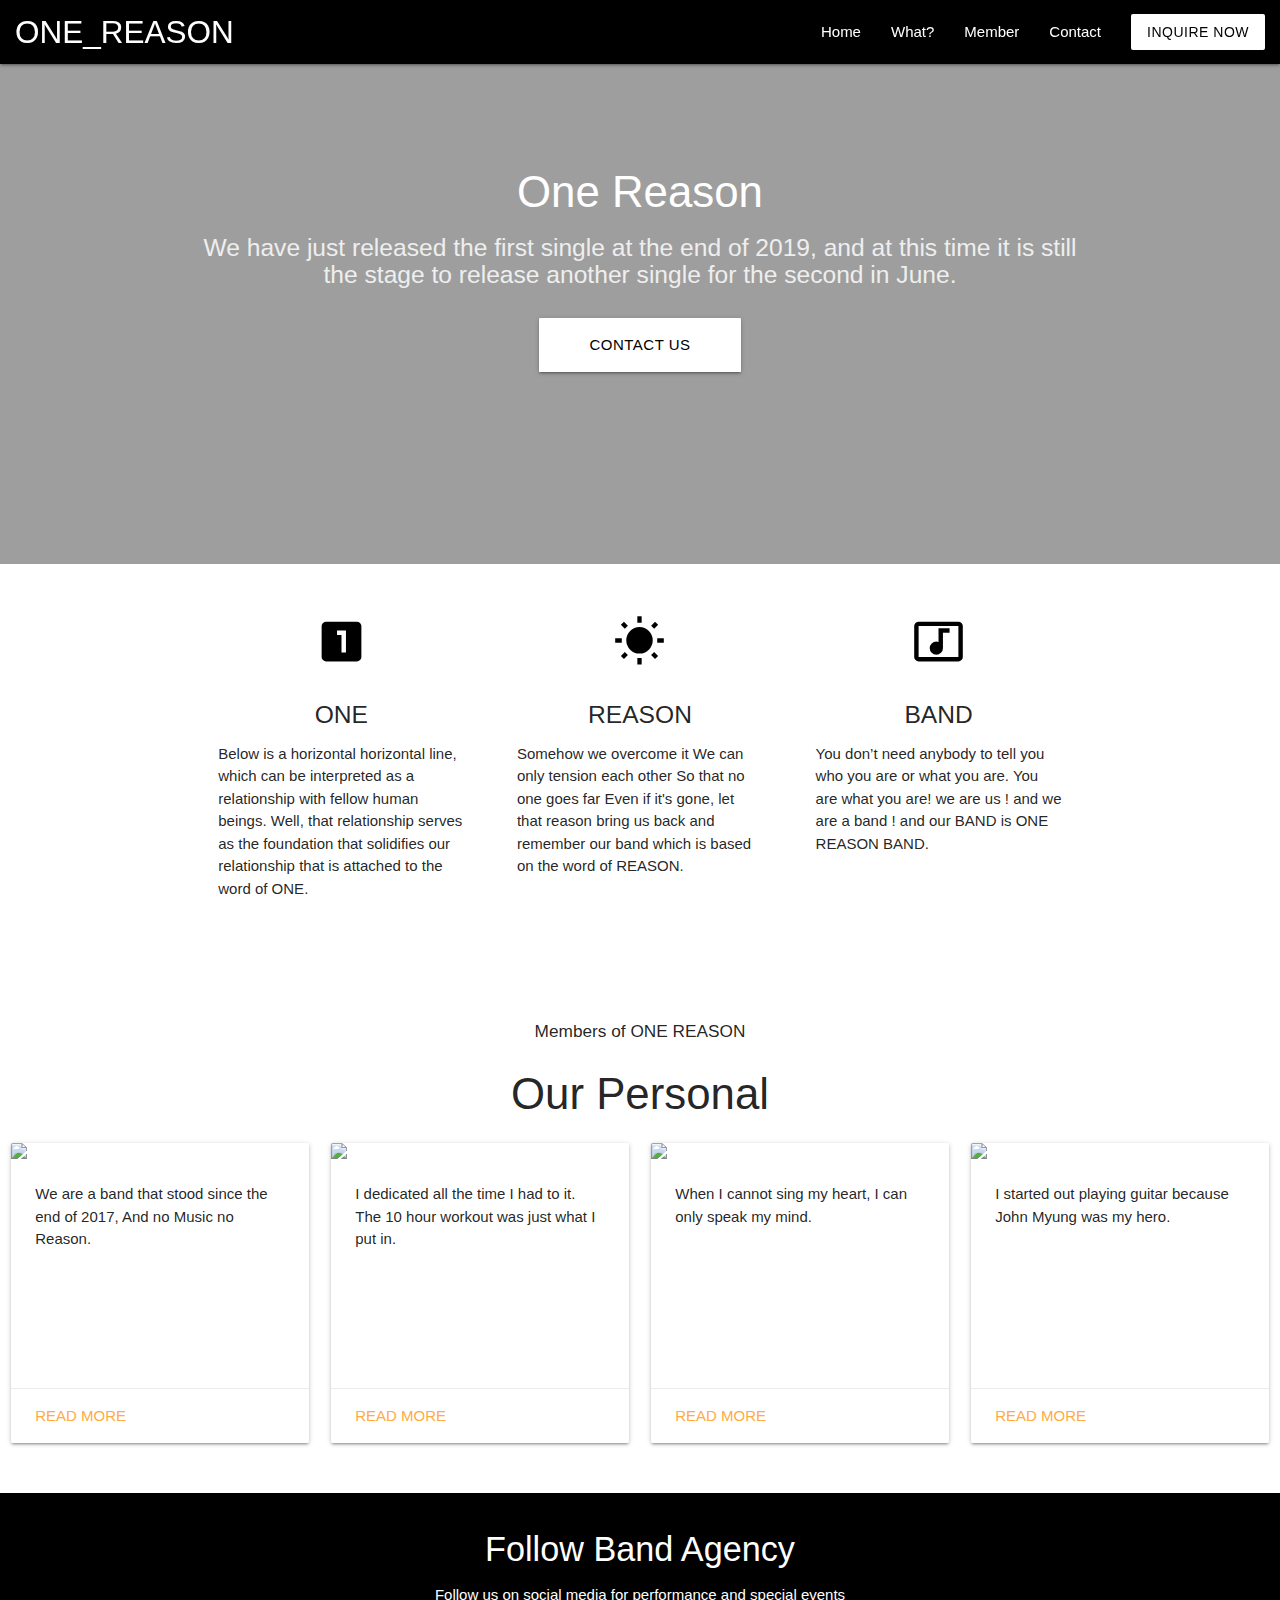
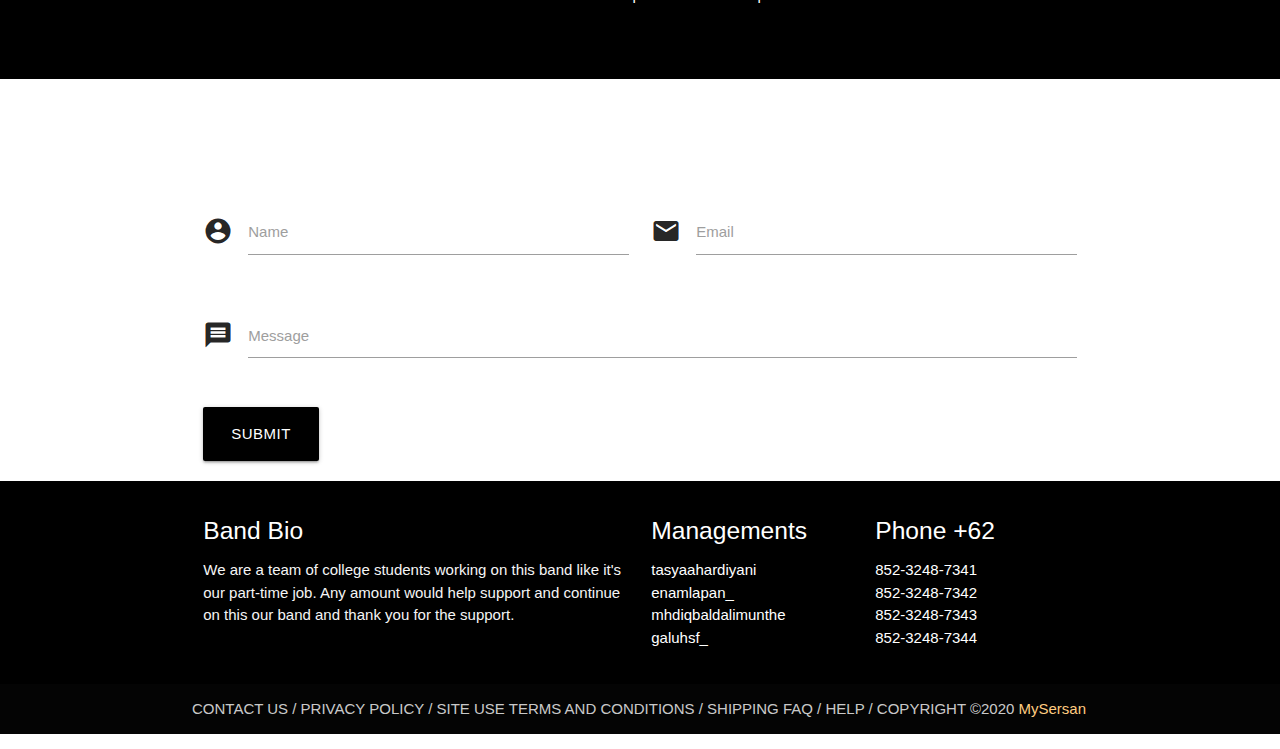
==== index.html @ 2b2da50b "rev" ====
<!DOCTYPE html>
<html lang="en">
  <head>
    <meta http-equiv="Content-Type" content="text/html; charset=UTF-8" />
    <meta
      name="viewport"
      content="width=device-width, initial-scale=1, maximum-scale=1.0"
    />
    <title>ONE REASON</title>
	<link rel="shortcut icon" href="icon.png">

    <!-- CSS -->
    <link
      href="https://fonts.googleapis.com/icon?family=Material+Icons"
      rel="stylesheet"
    />
    <link
      href="css/materialize.css"
      type="text/css"
      rel="stylesheet"
      media="screen,projection"
    />
    <link
      href="css/style.css"
      type="text/css"
      rel="stylesheet"
      media="screen,projection"
    />

    <link
      rel="stylesheet"
      href="https://use.fontawesome.com/releases/v5.5.0/css/all.css"
      integrity="sha384-B4dIYHKNBt8Bc12p+WXckhzcICo0wtJAoU8YZTY5qE0Id1GSseTk6S+L3BlXeVIU"
      crossorigin="anonymous"
    />
	
	<link rel="manifest" href="/manifest.json">
	
  </head>
  <body id="home">
    <!-- Nav Bar -->
    <div class="navbar-fixed">
    <nav class="black lighten-1" role="navigation">
      <div class="nav-wrapper">
        <a id="logo-container" href="#" class="brand-logo logo">
          <i class="material-icons"></i> ONE_REASON</a>
        <ul class="right hide-on-med-and-down">
          <li><a href="#home">Home</a></li>
          <li><a href="#what">What? </a></li>
          <li><a href="#member">Member</a></li>
          <li><a href="#contact">Contact</a></li>
          <li>
            <a href="#contact" class="white black-text waves-effect waves-light btn"
              >Inquire Now</a
            >
          </li>
        </ul>

        <ul id="nav-mobile" class="sidenav">
          <li><a href="#home">Home</a></li>
          <li><a href="#what">What? </a></li>
          <li><a href="#member">Member</a></li>
          <li><a href="#contact">Contact</a></li>
        </ul>
        <a href="#" data-target="nav-mobile" class="sidenav-trigger"
          ><i class="material-icons">menu</i></a>
      </div>
    </nav>
  </div>

    <!-- Section: Slider -->

    <section class="slider">
      <ul class="slides">
	    <li>
          <img src="img/hg.jpg" />
          <!-- random image -->
          <div class="caption center-align">
            <h3>One Reason</h3>
            <h5 class="light grey-text text-lighten-3">
              We have just released the first single at the end of 2019, and at this time it is still the stage to release another single for the second in June.
            </h5>
            <a class="white black-text waves-effect waves-light btn btn-large" href="#contact"
              >contact us</a
            >
          </div>
        </li>
        <li>
          <img src="img/sld1.jpeg" />
          <!-- random image -->
          <div class="caption right-align">
            <h1>One Reason</h1>
            <h5 class="light grey-text text-lighten-3">
              "Kami menganut aliran pop punk, yang berkiblat pada blink 182"
            </h5>
            <a class="white black-text waves-effect waves-light btn btn-large" href="#contact"
              >contact us</a
            >
          </div>
        </li>
        <li>
          <img src="img/sld2.jpeg" />
          <!-- random image -->
          <div class="caption left-align">
            <h3>One Reason</h3>
            <h5 class="light grey-text text-lighten-3">
              Kami beridiri sejak akhir tahun 2017, dngan formasi yang berbeda dari sekarang.
            </h5>
            <a class="white black-text waves-effect waves-light btn btn-large" href="#contact"
              >contact us</a
            >
          </div>
        </li>
		<li>
          <img src="img/sld3.jpeg" />
          <!-- random image -->
          <div class="caption left-align">
            <h3>One Reason</h3>
            <h5 class="light grey-text text-lighten-3">
              Kami mempunyai 3 personil, yaitu galuh sebagai vocal dan gitar rythm, Al sebagai gitar lead, dan iqbal sbagai basist, untuk pemain drum sendiri kami masih mengambil dari band lain untuk saat ini.
            </h5>
            <a class="white black-text waves-effect waves-light btn btn-large" href="#contact"
              >contact us</a
            >
          </div>
        </li>
      </ul>
    </section>

    <!-- Section: What -->

    <div id="what" class="container scrollspy">
      <div class="section">
        <!-- Icon Section -->
        <div class="row">
          <div class="col s12 m4">
            <div class="icon-block">
              <h2 class="center black-text">
                <i class="material-icons">looks_one</i>
              </h2>
              <h5 class="center">ONE</h5>

              <p class="light">
                Below is a horizontal horizontal line, which can be interpreted as a relationship with fellow human beings. 
				Well, that relationship serves as the foundation that solidifies our relationship that is attached to the word of <b>ONE</b>.
              </p>
            </div>
          </div>

          <div class="col s12 m4">
            <div class="icon-block">
              <h2 class="center black-text">
                <i class="material-icons">wb_sunny</i>
              </h2>
              <h5 class="center">REASON</h5>

              <p class="light">
                Somehow we overcome it We can only tension each other So that no one goes far
				Even if it's gone, let that reason bring us back and remember our band which is based on the word of <b>REASON</b>.
              </p>
            </div>
          </div>

          <div class="col s12 m4">
            <div class="icon-block">
              <h2 class="center black-text">
                <i class="material-icons">music_video</i>
              </h2>
              <h5 class="center">BAND</h5>

              <p class="light">
                You don’t need anybody to tell you who you are or what you are. You are what you are!
				we are us ! and we are a band ! and our <b>BAND</b> is <b>ONE REASON BAND</b>.
              </p>
            </div>
          </div>
        </div>
      </div>
      <br /><br />
    </div>

    <!-- Section: Member -->

    <section id="member" class="section section-blog scrollspy">
      <h6 class="center">Members of ONE REASON</h6>
      <h3 class="center">Our Personal</h3>
      <div class="row">
        <div class="col s12 m6 l3">
          <div class="card small">
            <div class="card-image">
              <img src="img/bl0.jpg" />
              <span class="card-title">My Band</span>
            </div>
            <div class="card-content">
              <p>
                We are a band that stood since the end of 2017, And no Music no Reason.
              </p>
            </div>
            <div class="card-action"><a href="#">Read More</a></div>
          </div>
        </div>
        <div class="col s12 m6 l3">
          <div class="card small">
            <div class="card-image">
              <img src="img/bl1.jpg" />
              <span class="card-title">AL</span>
            </div>
            <div class="card-content">
              <p>
                I dedicated all the time I had to it. The 10 hour workout was just what I put in. </p>
            </div>
            <div class="card-action"><a href="#">Read More</a></div>
          </div>
        </div>
        <div class="col s12 m6 l3">
          <div class="card small">
            <div class="card-image">
              <img src="img/bl2.jpg" />
              <span class="card-title">Galuh</span>
            </div>
            <div class="card-content">
              <p>
                When I cannot sing my heart, I can only speak my mind.
              </p>
            </div>
            <div class="card-action"><a href="#">Read More</a></div>
          </div>
        </div>
        <div class="col s12 m6 l3">
          <div class="card small">
            <div class="card-image">
              <img src="img/bl3.jpg" />
              <span class="card-title">Iqbal</span>
            </div>
            <div class="card-content">
              <p>
               I started out playing guitar because John Myung was my hero.
              </p>
            </div>
            <div class="card-action"><a href="#">Read More</a></div>
          </div>
        </div>
      </div>
    </section>

    <!-- Section: Follow -->

    <section class="section section-follow black darken-2 white-text">
      <div class="container">
        <div class="row">
          <div class="col s12 center">
            <h4>Follow Band Agency</h4>
            <p>Follow us on social media for performance and special events</p>
            <a href="#" class="white-text">
              <i class="fab fa-facebook fa-4x"></i>
            </a>
            <a href="https://www.instagram.com/onereasonofficial/"  target="_blank" class="white-text">
              <i class="fab fa-instagram fa-4x"></i> 
			</a
            ><a href="#" class="white-text">
              <i class="fab fa-twitter fa-4x"></i> 
			</a
            ><a href="#" class="white-text">
              <i class="fab fa-linkedin fa-4x"></i>
			</a
            ><a href="#" class="white-text">
              <i class="fab fa-google-plus fa-4x"></i>
            </a>
          </div>
        </div>
      </div>
    </section>


    <!--Section: Contact -->

    <section id="contact" class="section section-contact scrollspy">
        <div class="container">
          <div class="row">
              <form class="col s12">
                <div class="row">
                  <div class="input-field col s6">
                    <i class="material-icons prefix">account_circle</i>
                    <input type="text" class="validate">
                    <label for="icon_prefix">Name</label>
                  </div>
                  <div class="input-field col s6">
                    <i class="material-icons prefix">email</i>
                    <input type="email" class="validate">
                    <label for="icon_email">Email</label>
                  </div>
                </div>
                <div class="row">
                    <div class="input-field col s12">
                      <i class="material-icons prefix">message</i>
                      <textarea id="textarea1" class="materialize-textarea"></textarea>
                      <label for="icon_prefix">Message</label>
                    </div>
                  </div>
                  <input type="submit" value="Submit" class="black btn-large">
              </form>
            </div>
          </div>

    <footer class="black page-footer orange">
      <div class="container">
        <div class="row">
          <div class="col l6 s12">
            <h5 class="white-text">Band Bio</h5>
            <p class="grey-text text-lighten-4">
              We are a team of college students working on this band like it's our part-time job. 
			  Any amount would help support and continue on this our band and thank you for the support.
            </p>
          </div>
          <div class="col l3 s12">
            <h5 class="white-text">Managements</h5>
            <ul>
			  <li><a class="white-text" href="https://www.instagram.com/tasyaahardiyani/" target="_blank">tasyaahardiyani</a></li>
              <li><a class="white-text" href="https://www.instagram.com/enamlapan_/" target="_blank">enamlapan_</a></li>
              <li><a class="white-text" href="https://www.instagram.com/mhdiqbaldalimunthe/" target="_blank">mhdiqbaldalimunthe</a></li>
              <li><a class="white-text" href="https://www.instagram.com/galuhsf_/" target="_blank">galuhsf_</a></li>
            </ul>
          </div>
          <div class="col l3 s12">
            <h5 class="white-text">Phone +62</h5>
            <ul>
			  <li><h7 class="white-text">852-3248-7341</h7></li>
              <li><h7 class="white-text">852-3248-7342</h7></li>
              <li><h7 class="white-text">852-3248-7343</h7></li>
              <li><h7 class="white-text">852-3248-7344</h7></li>
            </ul>
          </div>
        </div>
      </div>
      <div class="footer-copyright">
        <div class="container">
           CONTACT US / PRIVACY POLICY / SITE USE TERMS AND CONDITIONS / SHIPPING FAQ / HELP / COPYRIGHT ©2020
          <a class="orange-text text-lighten-3" href="http://materializecss.com"
            >MySersan</a
          >
        </div>
      </div>
    </footer>

    <!-- Scripts -->
    <script src="https://code.jquery.com/jquery-2.1.1.min.js"></script>
    <script src="js/materialize.js"></script>
    <script src="js/init.js"></script>
	<script>
	
  // REGISTER SERVICE WORKER
  if ('serviceWorker' in navigator) {
    window.addEventListener('load', function() {
      navigator.serviceWorker.register('/service-worker.js')
      .then(function() {
        console.log('Pendaftaran ServiceWorker berhasil');
      })
      .catch(function(){
        console.log('Pendaftaran ServiceWorker gagal');
      });
    })
  } else {
    console.log("ServiceWorker belum didukung browser ini.")
  }

  </script>
  </body>
</html>
---- css/style.css ----
/* Custom Stylesheet */
/**
 * Use this file to override Materialize files so you can update
 * the core Materialize files in the future
 *
 * Made By MaterializeCSS.com
 */

.icon-block {
  padding: 0 15px;
}
.icon-block .material-icons {
  font-size: inherit;
}

nav .logo {
  margin-center: 50px;
}

.slider .btn {
  margin-top: 20px;
  padding: 0 50px;
  border-radius: 1%;
}

.section-follow .fa-4x {
  margin: 5px 10px;
}

.section-contact {
  margin-top: 100px;
}
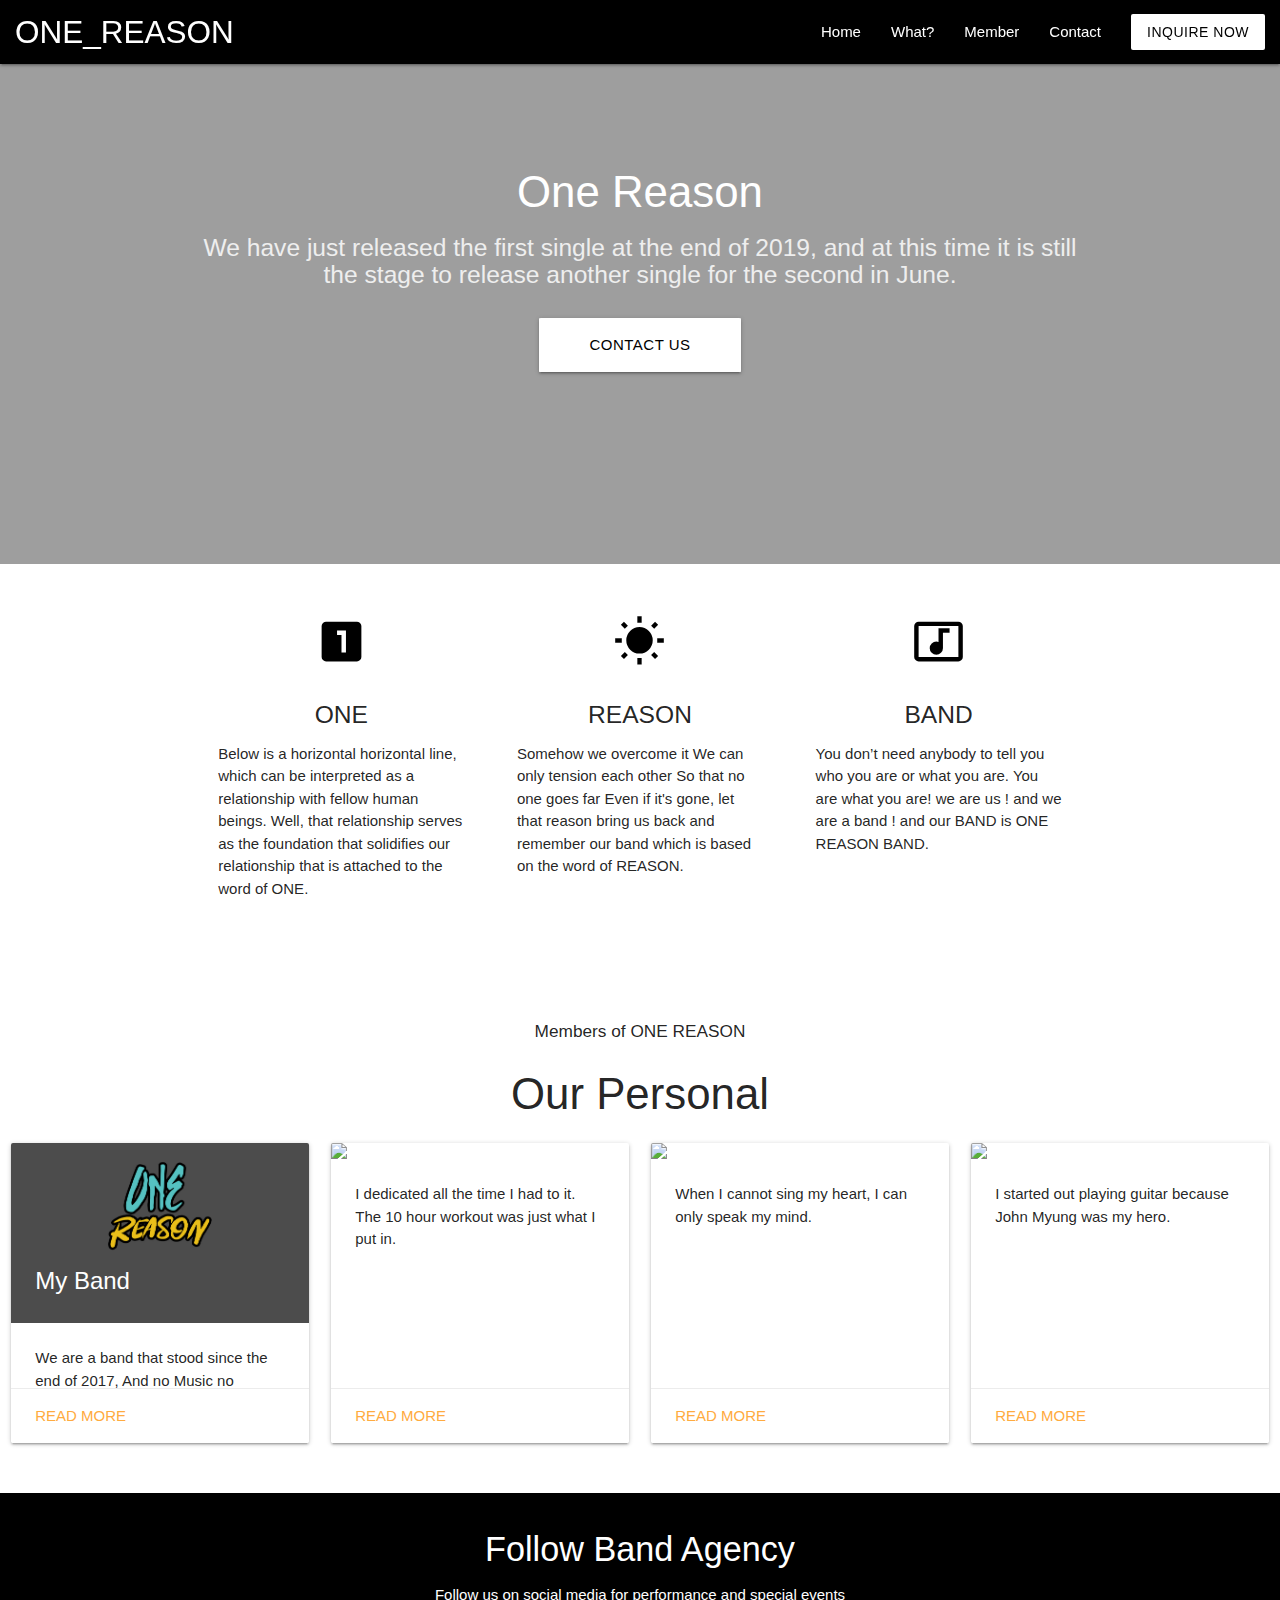
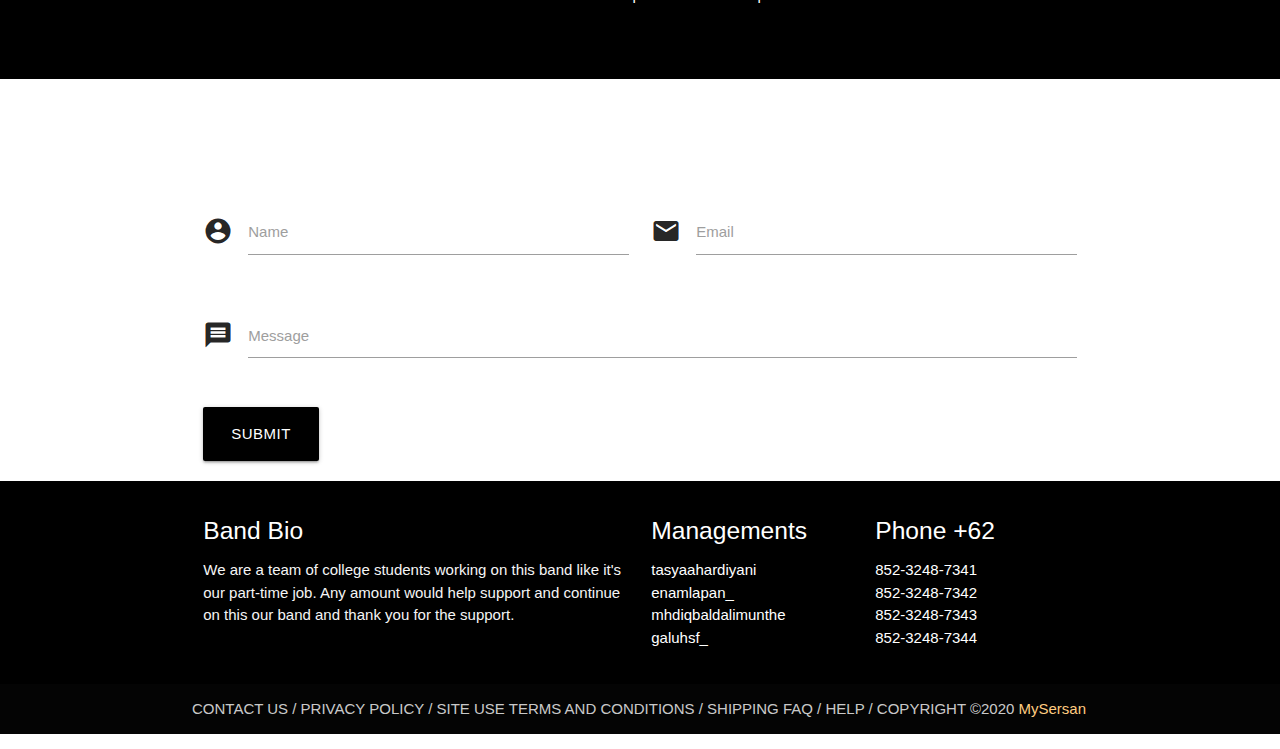
==== commit e0472a02: "rev" ====
--- a/index.html
+++ b/index.html
@@ -42,6 +42,8 @@
     <div class="navbar-fixed">
     <nav class="black lighten-1" role="navigation">
       <div class="nav-wrapper">
+	  <a href="#" data-target="nav-mobile" class="sidenav-trigger"
+          ><i class="material-icons">menu</i></a>
         <a id="logo-container" href="#" class="brand-logo logo">
           <i class="material-icons"></i> ONE_REASON</a>
         <ul class="right hide-on-med-and-down">
@@ -50,20 +52,21 @@
           <li><a href="#member">Member</a></li>
           <li><a href="#contact">Contact</a></li>
           <li>
-            <a href="#contact" class="white black-text waves-effect waves-light btn"
-              >Inquire Now</a
-            >
+            <a href="#contact" class="white black-text waves-effect waves-light btn">
+			Inquire Now</a>
           </li>
         </ul>
-
-        <ul id="nav-mobile" class="sidenav">
+	</div>
+	</nav>
+	</div>
+	
+
+        <ul class="sidenav" id="nav-mobile">
           <li><a href="#home">Home</a></li>
           <li><a href="#what">What? </a></li>
           <li><a href="#member">Member</a></li>
           <li><a href="#contact">Contact</a></li>
         </ul>
-        <a href="#" data-target="nav-mobile" class="sidenav-trigger"
-          ><i class="material-icons">menu</i></a>
       </div>
     </nav>
   </div>
@@ -188,7 +191,7 @@
         <div class="col s12 m6 l3">
           <div class="card small">
             <div class="card-image">
-              <img src="img/bl0.jpg" />
+              <img src="img/bl00.jpg" />
               <span class="card-title">My Band</span>
             </div>
             <div class="card-content">
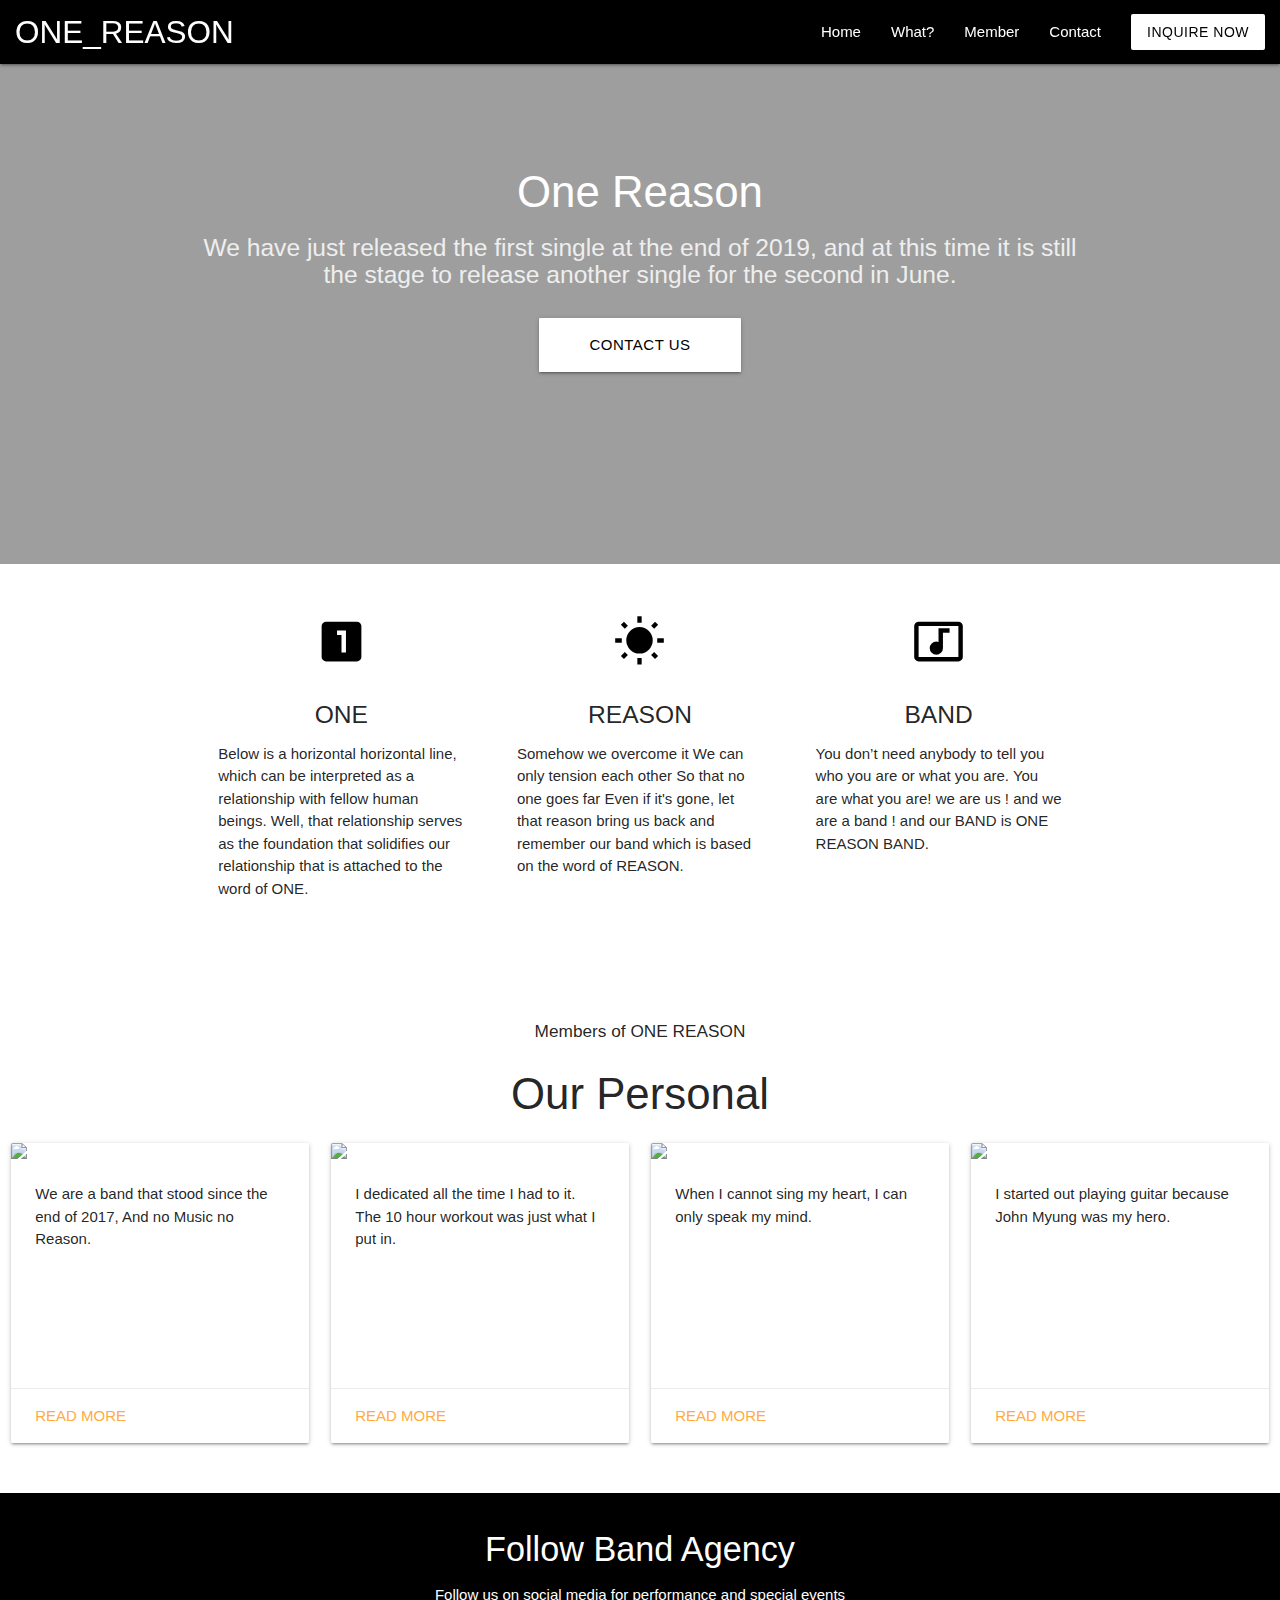
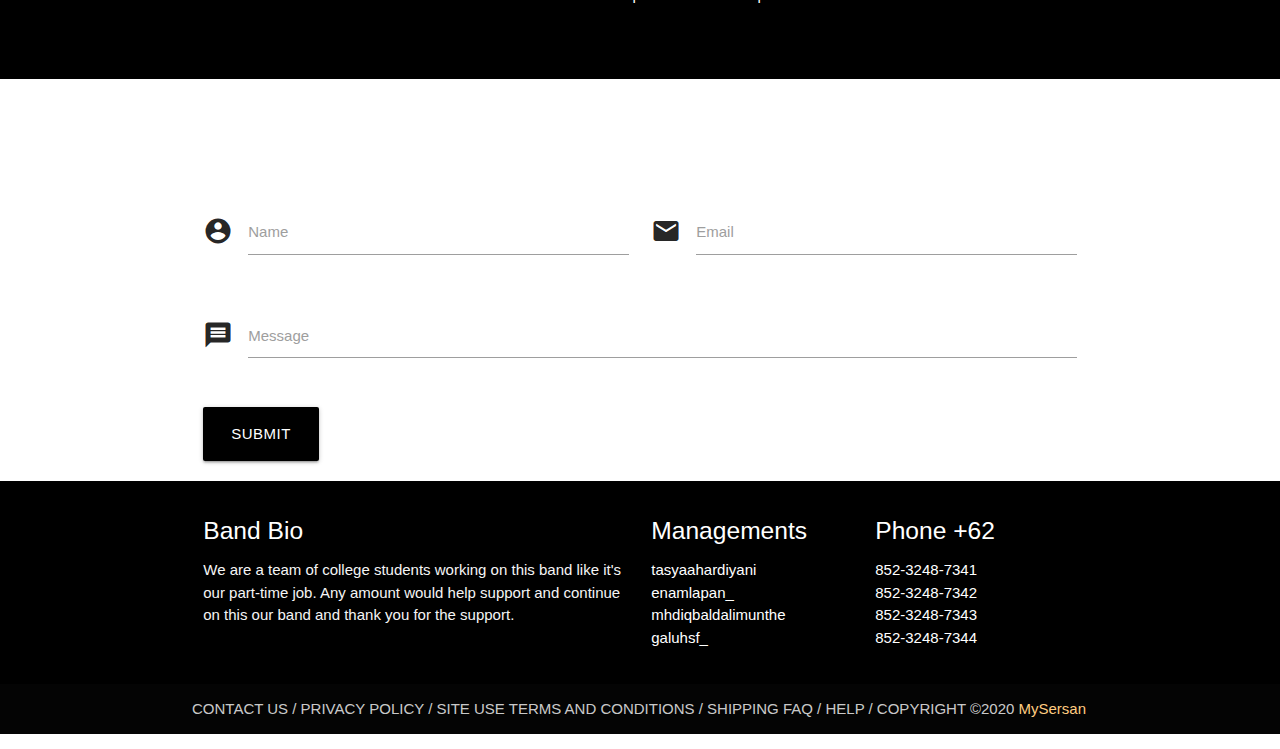
==== commit c27e5d39: "Update index.html" ====
--- a/index.html
+++ b/index.html
@@ -191,7 +191,7 @@
         <div class="col s12 m6 l3">
           <div class="card small">
             <div class="card-image">
-              <img src="img/bl00.jpg" />
+              <img src="img/bl1.jpg" />
               <span class="card-title">My Band</span>
             </div>
             <div class="card-content">
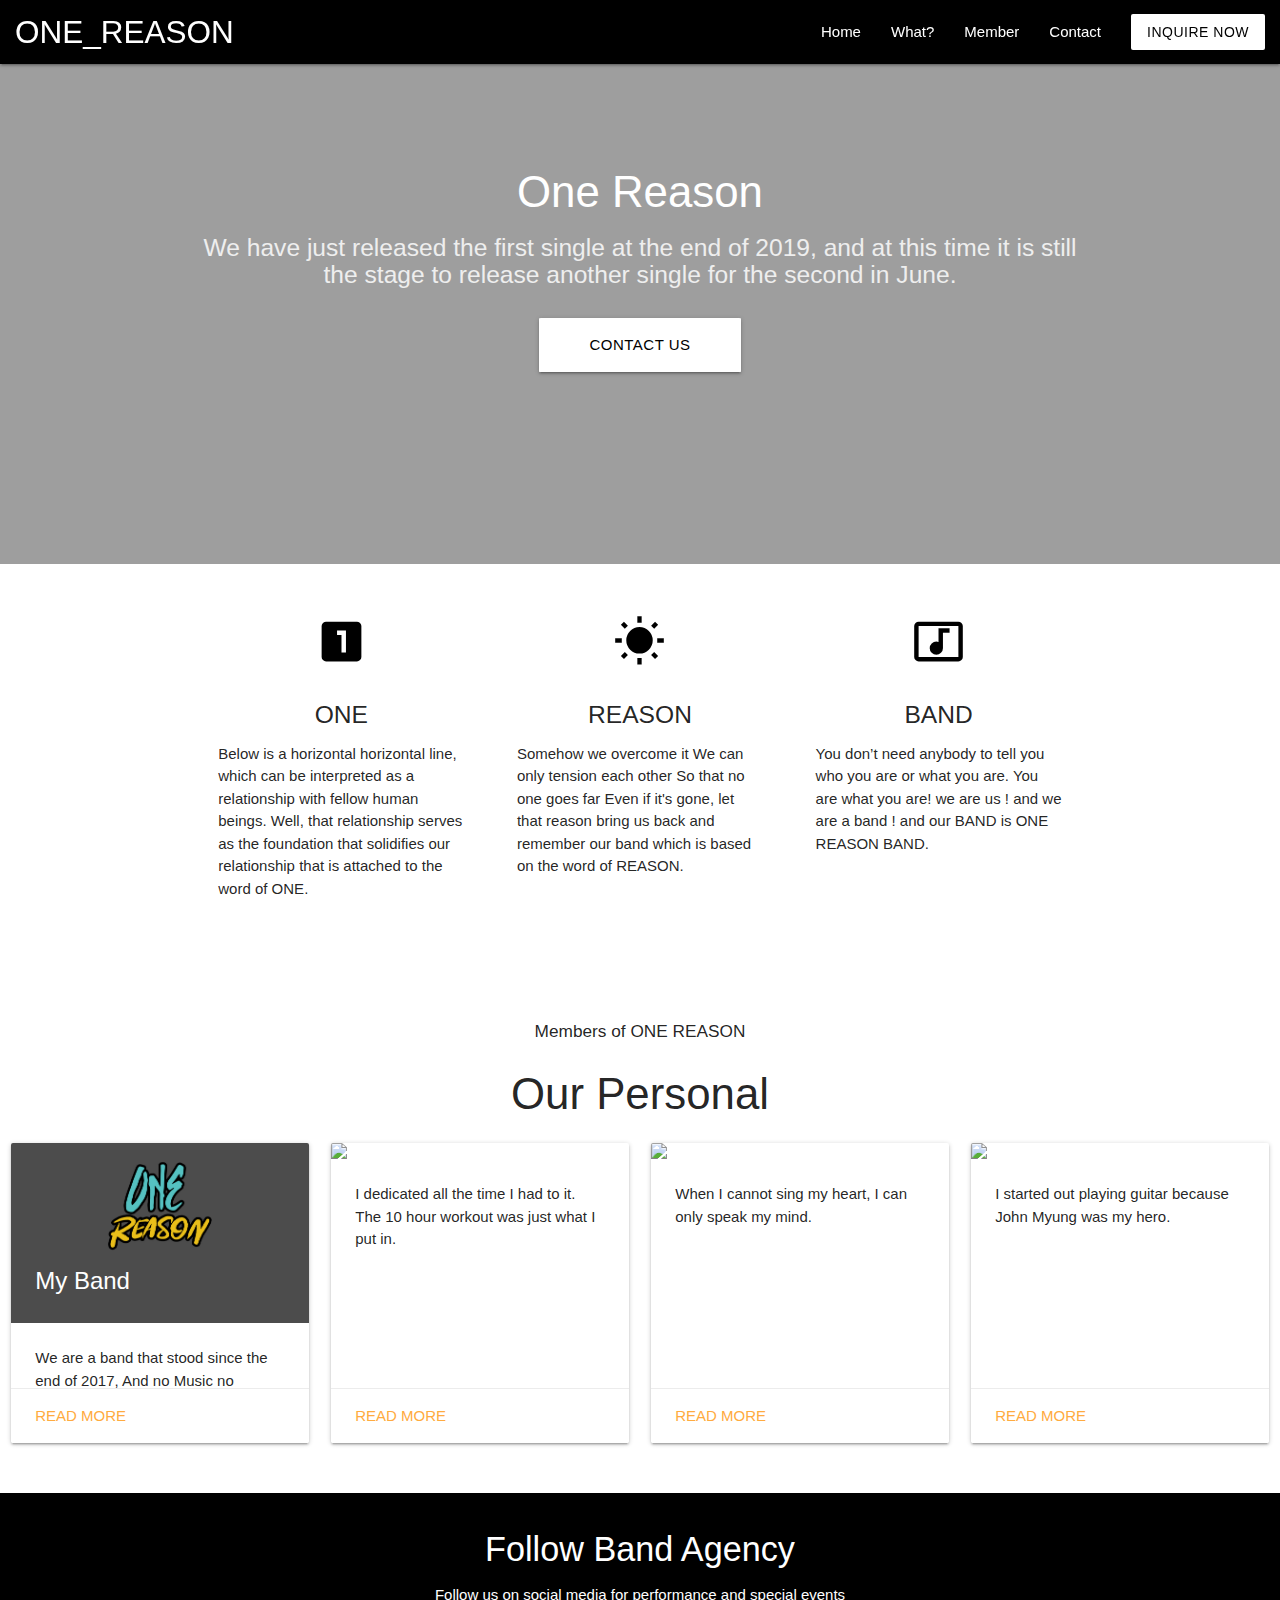
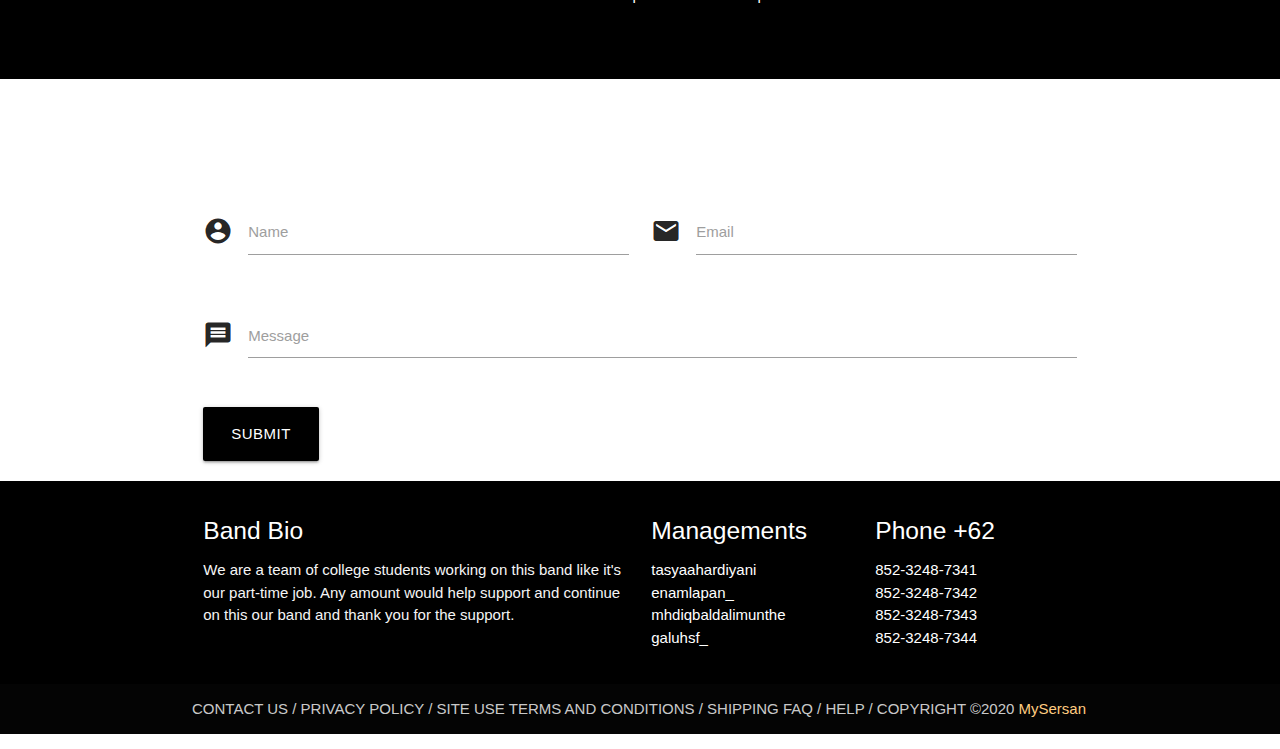
==== commit 4d3cd967: "Update index.html" ====
--- a/index.html
+++ b/index.html
@@ -191,7 +191,7 @@
         <div class="col s12 m6 l3">
           <div class="card small">
             <div class="card-image">
-              <img src="img/bl1.jpg" />
+              <img src="img/bl00.jpg" />
               <span class="card-title">My Band</span>
             </div>
             <div class="card-content">
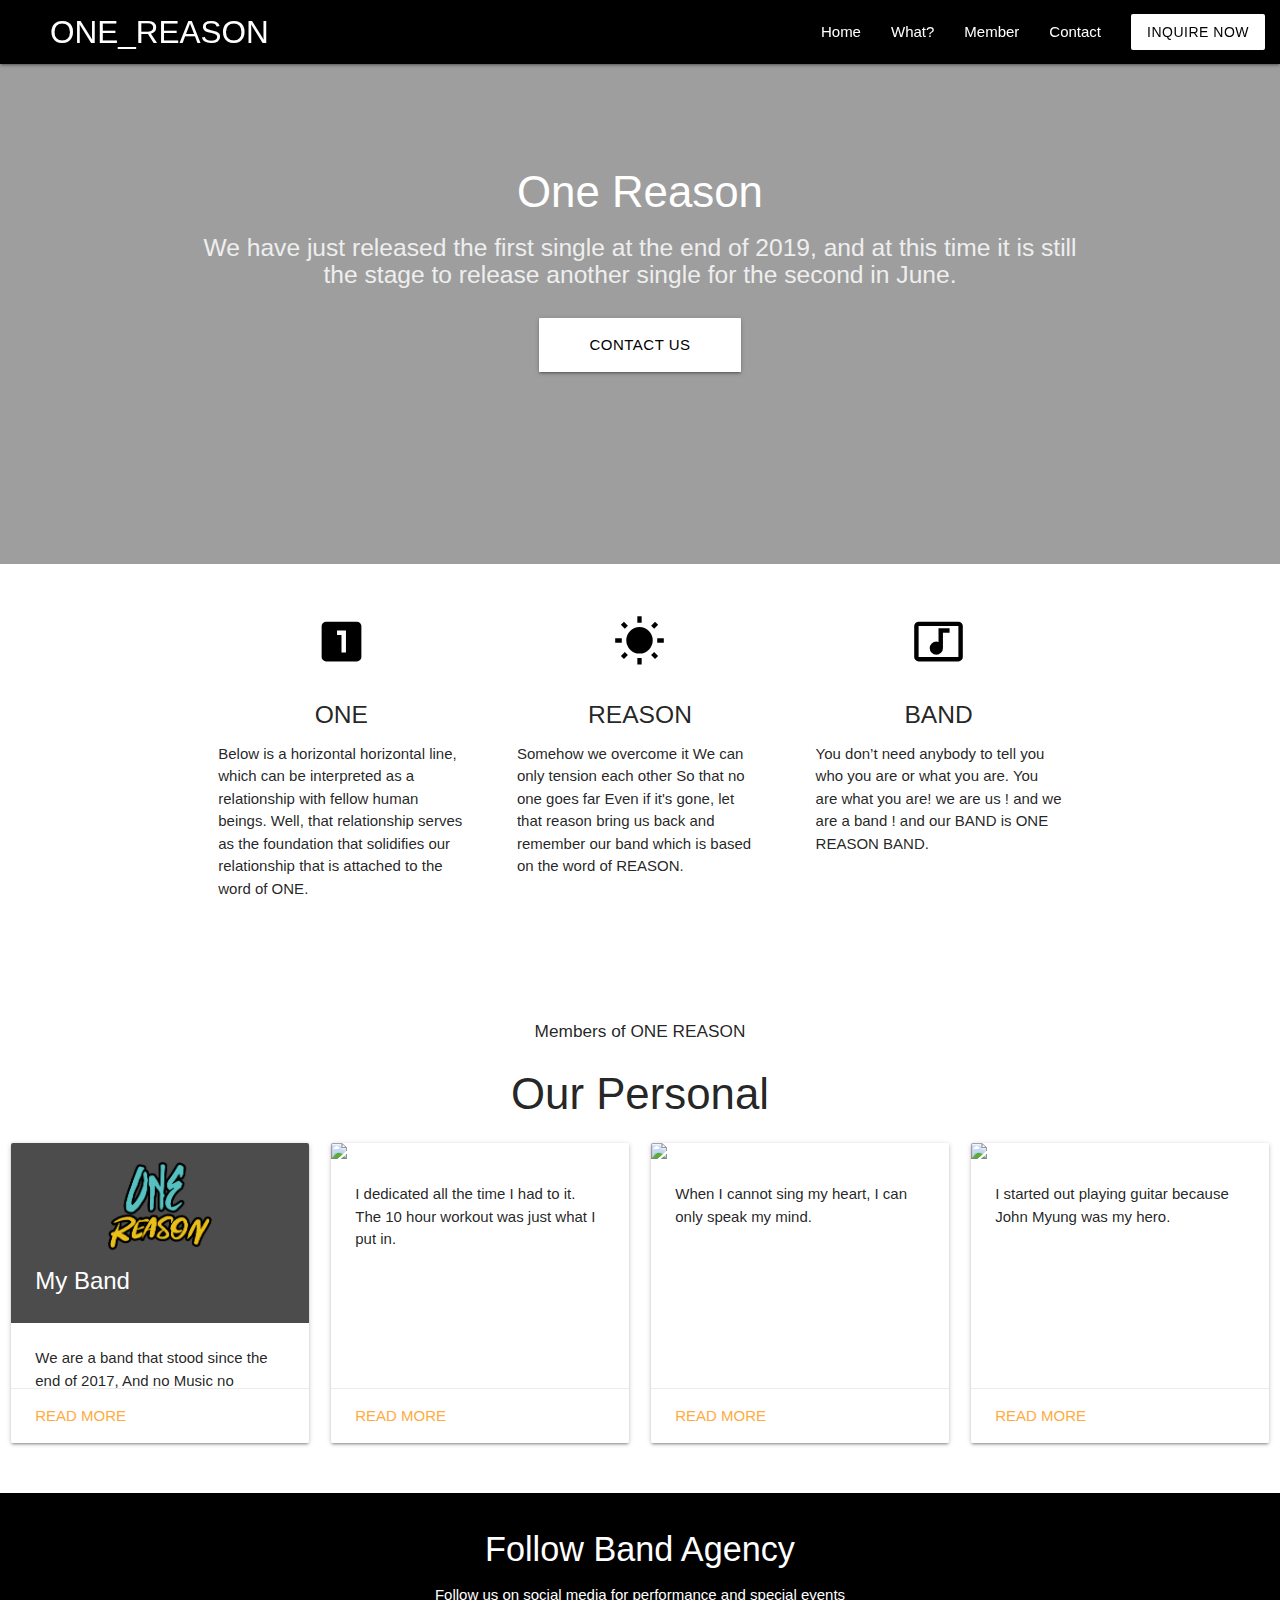
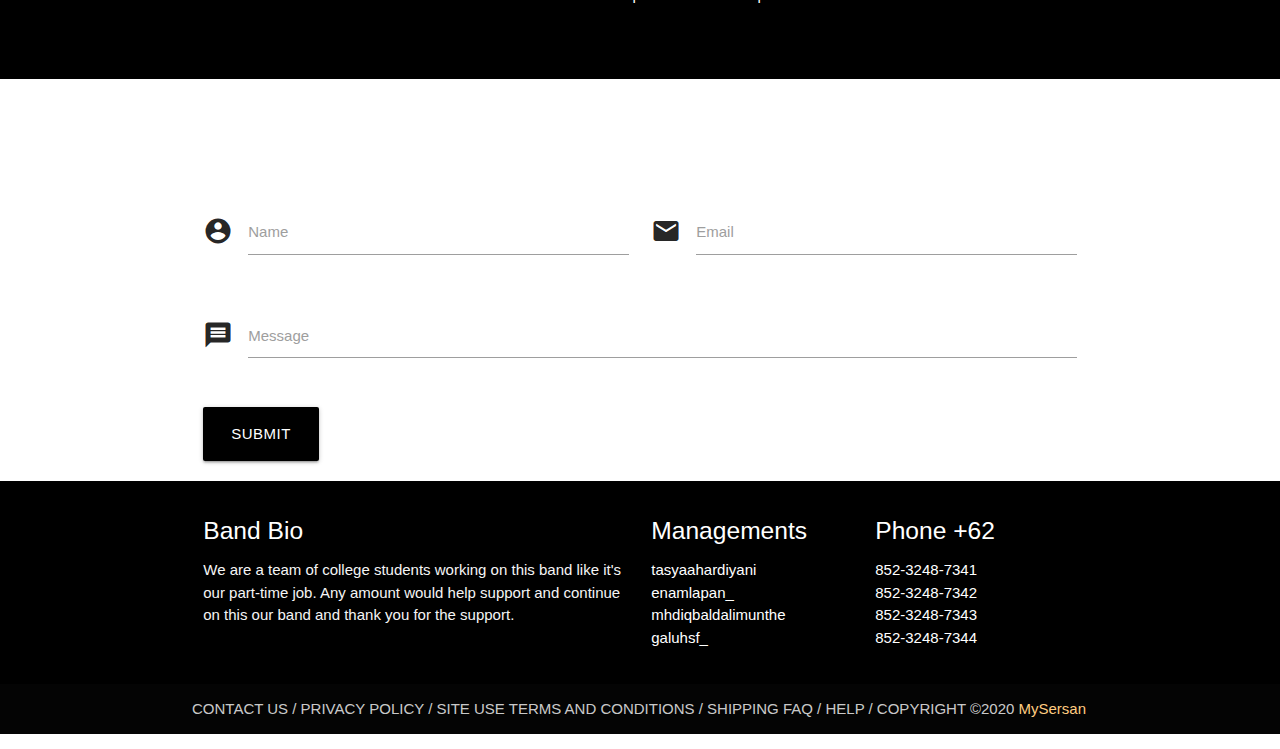
==== commit e0da2959: "rev" ====
--- a/index.html
+++ b/index.html
@@ -44,8 +44,7 @@
       <div class="nav-wrapper">
 	  <a href="#" data-target="nav-mobile" class="sidenav-trigger"
           ><i class="material-icons">menu</i></a>
-        <a id="logo-container" href="#" class="brand-logo logo">
-          <i class="material-icons"></i> ONE_REASON</a>
+        <a id="logo-container" href="#" class="brand-logo logo">ONE_REASON</a>
         <ul class="right hide-on-med-and-down">
           <li><a href="#home">Home</a></li>
           <li><a href="#what">What? </a></li>
--- a/css/style.css
+++ b/css/style.css
@@ -14,7 +14,7 @@
 }
 
 nav .logo {
-  margin-center: 50px;
+  margin-left: 50px;
 }
 
 .slider .btn {
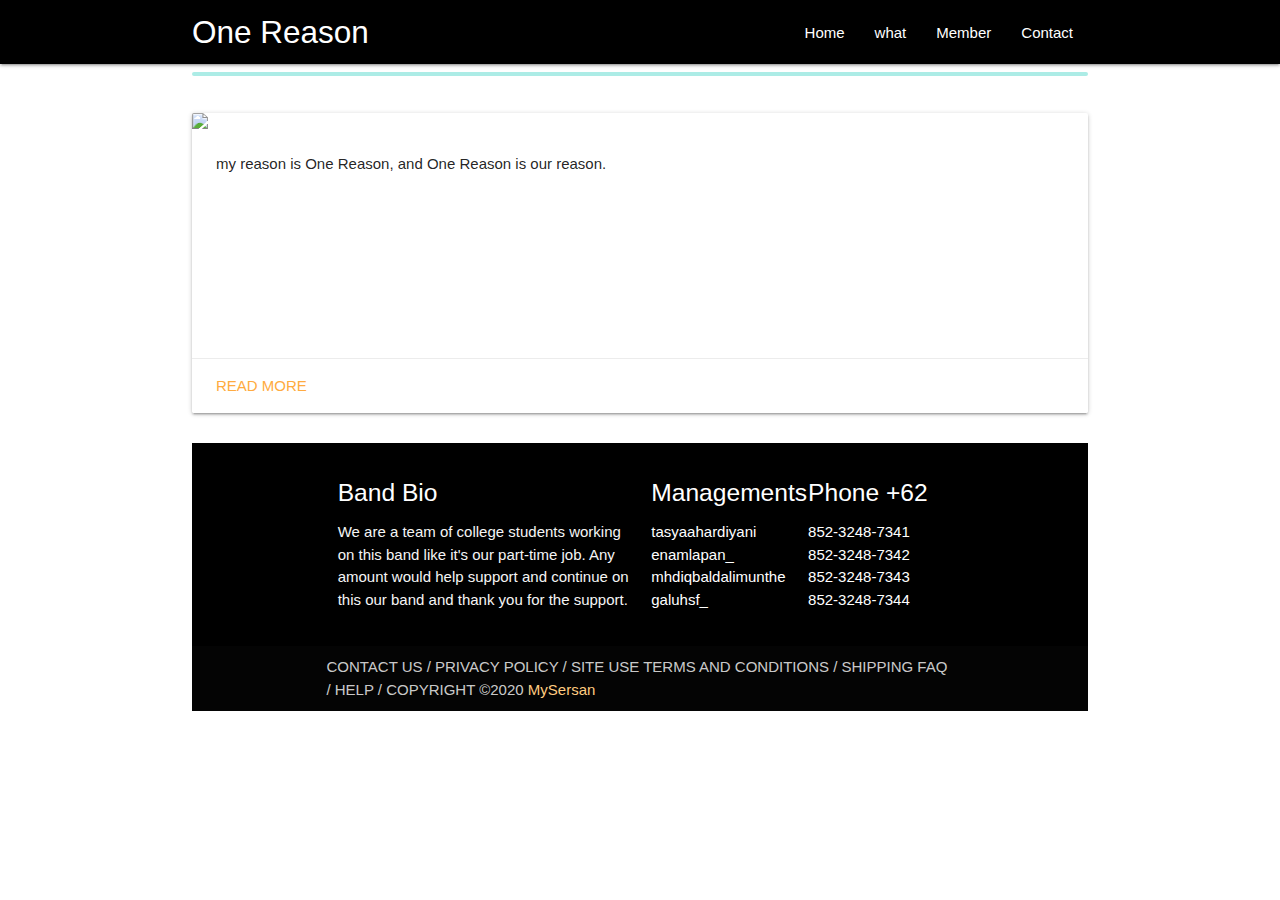
==== commit 51a411d4: "rev 1" ====
--- a/index.html
+++ b/index.html
@@ -1,21 +1,20 @@
 <!DOCTYPE html>
 <html lang="en">
-  <head>
-    <meta http-equiv="Content-Type" content="text/html; charset=UTF-8" />
-    <meta
-      name="viewport"
-      content="width=device-width, initial-scale=1, maximum-scale=1.0"
-    />
-    <title>ONE REASON</title>
-	<link rel="shortcut icon" href="icon.png">
-
-    <!-- CSS -->
+<head>
+  <meta charset="UTF-8"/>
+  <title>One Reason PWA</title>
+  <link rel="shortcut icon" href="icon.png">
+  <meta name="description" content="One Reason PWA"/>
+  <meta name="viewport" content="width=device-width, initial-scale=1">
+  <link rel="stylesheet" href="css/materialize.min.css">
+  <link rel="manifest" href="/manifest.json">
+  <!-- CSS -->
     <link
       href="https://fonts.googleapis.com/icon?family=Material+Icons"
       rel="stylesheet"
     />
     <link
-      href="css/materialize.css"
+      href="css/materialize.min.css"
       type="text/css"
       rel="stylesheet"
       media="screen,projection"
@@ -33,323 +32,28 @@
       integrity="sha384-B4dIYHKNBt8Bc12p+WXckhzcICo0wtJAoU8YZTY5qE0Id1GSseTk6S+L3BlXeVIU"
       crossorigin="anonymous"
     />
+</head>
+<body>
+
+  <!-- Navigasi -->
+  <nav class="black lighten-1" role="navigation">
+    <div class="nav-wrapper container">
+      <a id="logo-container" href="#" class="brand-logo">One Reason</a>
+      <a href="#" data-target="nav-mobile" class="sidenav-trigger">&#9776;</a>
+
+      <ul class="topnav right hide-on-med-and-down"></ul>
+      <ul id="nav-mobile" class="sidenav"></ul>
+    </div>
+  </nav>
+  <!-- Akhir Navigasi -->
+
+  <div class="body-content container"></div>
 	
-	<link rel="manifest" href="/manifest.json">
-	
-  </head>
-  <body id="home">
-    <!-- Nav Bar -->
-    <div class="navbar-fixed">
-    <nav class="black lighten-1" role="navigation">
-      <div class="nav-wrapper">
-	  <a href="#" data-target="nav-mobile" class="sidenav-trigger"
-          ><i class="material-icons">menu</i></a>
-        <a id="logo-container" href="#" class="brand-logo logo">ONE_REASON</a>
-        <ul class="right hide-on-med-and-down">
-          <li><a href="#home">Home</a></li>
-          <li><a href="#what">What? </a></li>
-          <li><a href="#member">Member</a></li>
-          <li><a href="#contact">Contact</a></li>
-          <li>
-            <a href="#contact" class="white black-text waves-effect waves-light btn">
-			Inquire Now</a>
-          </li>
-        </ul>
-	</div>
-	</nav>
-	</div>
-	
+  <script src="https://code.jquery.com/jquery-2.1.1.min.js"></script>
+  <script src="js/materialize.min.js"></script>
+  <script src="js/script.js"></script>
 
-        <ul class="sidenav" id="nav-mobile">
-          <li><a href="#home">Home</a></li>
-          <li><a href="#what">What? </a></li>
-          <li><a href="#member">Member</a></li>
-          <li><a href="#contact">Contact</a></li>
-        </ul>
-      </div>
-    </nav>
-  </div>
-
-    <!-- Section: Slider -->
-
-    <section class="slider">
-      <ul class="slides">
-	    <li>
-          <img src="img/hg.jpg" />
-          <!-- random image -->
-          <div class="caption center-align">
-            <h3>One Reason</h3>
-            <h5 class="light grey-text text-lighten-3">
-              We have just released the first single at the end of 2019, and at this time it is still the stage to release another single for the second in June.
-            </h5>
-            <a class="white black-text waves-effect waves-light btn btn-large" href="#contact"
-              >contact us</a
-            >
-          </div>
-        </li>
-        <li>
-          <img src="img/sld1.jpeg" />
-          <!-- random image -->
-          <div class="caption right-align">
-            <h1>One Reason</h1>
-            <h5 class="light grey-text text-lighten-3">
-              "Kami menganut aliran pop punk, yang berkiblat pada blink 182"
-            </h5>
-            <a class="white black-text waves-effect waves-light btn btn-large" href="#contact"
-              >contact us</a
-            >
-          </div>
-        </li>
-        <li>
-          <img src="img/sld2.jpeg" />
-          <!-- random image -->
-          <div class="caption left-align">
-            <h3>One Reason</h3>
-            <h5 class="light grey-text text-lighten-3">
-              Kami beridiri sejak akhir tahun 2017, dngan formasi yang berbeda dari sekarang.
-            </h5>
-            <a class="white black-text waves-effect waves-light btn btn-large" href="#contact"
-              >contact us</a
-            >
-          </div>
-        </li>
-		<li>
-          <img src="img/sld3.jpeg" />
-          <!-- random image -->
-          <div class="caption left-align">
-            <h3>One Reason</h3>
-            <h5 class="light grey-text text-lighten-3">
-              Kami mempunyai 3 personil, yaitu galuh sebagai vocal dan gitar rythm, Al sebagai gitar lead, dan iqbal sbagai basist, untuk pemain drum sendiri kami masih mengambil dari band lain untuk saat ini.
-            </h5>
-            <a class="white black-text waves-effect waves-light btn btn-large" href="#contact"
-              >contact us</a
-            >
-          </div>
-        </li>
-      </ul>
-    </section>
-
-    <!-- Section: What -->
-
-    <div id="what" class="container scrollspy">
-      <div class="section">
-        <!-- Icon Section -->
-        <div class="row">
-          <div class="col s12 m4">
-            <div class="icon-block">
-              <h2 class="center black-text">
-                <i class="material-icons">looks_one</i>
-              </h2>
-              <h5 class="center">ONE</h5>
-
-              <p class="light">
-                Below is a horizontal horizontal line, which can be interpreted as a relationship with fellow human beings. 
-				Well, that relationship serves as the foundation that solidifies our relationship that is attached to the word of <b>ONE</b>.
-              </p>
-            </div>
-          </div>
-
-          <div class="col s12 m4">
-            <div class="icon-block">
-              <h2 class="center black-text">
-                <i class="material-icons">wb_sunny</i>
-              </h2>
-              <h5 class="center">REASON</h5>
-
-              <p class="light">
-                Somehow we overcome it We can only tension each other So that no one goes far
-				Even if it's gone, let that reason bring us back and remember our band which is based on the word of <b>REASON</b>.
-              </p>
-            </div>
-          </div>
-
-          <div class="col s12 m4">
-            <div class="icon-block">
-              <h2 class="center black-text">
-                <i class="material-icons">music_video</i>
-              </h2>
-              <h5 class="center">BAND</h5>
-
-              <p class="light">
-                You don’t need anybody to tell you who you are or what you are. You are what you are!
-				we are us ! and we are a band ! and our <b>BAND</b> is <b>ONE REASON BAND</b>.
-              </p>
-            </div>
-          </div>
-        </div>
-      </div>
-      <br /><br />
-    </div>
-
-    <!-- Section: Member -->
-
-    <section id="member" class="section section-blog scrollspy">
-      <h6 class="center">Members of ONE REASON</h6>
-      <h3 class="center">Our Personal</h3>
-      <div class="row">
-        <div class="col s12 m6 l3">
-          <div class="card small">
-            <div class="card-image">
-              <img src="img/bl00.jpg" />
-              <span class="card-title">My Band</span>
-            </div>
-            <div class="card-content">
-              <p>
-                We are a band that stood since the end of 2017, And no Music no Reason.
-              </p>
-            </div>
-            <div class="card-action"><a href="#">Read More</a></div>
-          </div>
-        </div>
-        <div class="col s12 m6 l3">
-          <div class="card small">
-            <div class="card-image">
-              <img src="img/bl1.jpg" />
-              <span class="card-title">AL</span>
-            </div>
-            <div class="card-content">
-              <p>
-                I dedicated all the time I had to it. The 10 hour workout was just what I put in. </p>
-            </div>
-            <div class="card-action"><a href="#">Read More</a></div>
-          </div>
-        </div>
-        <div class="col s12 m6 l3">
-          <div class="card small">
-            <div class="card-image">
-              <img src="img/bl2.jpg" />
-              <span class="card-title">Galuh</span>
-            </div>
-            <div class="card-content">
-              <p>
-                When I cannot sing my heart, I can only speak my mind.
-              </p>
-            </div>
-            <div class="card-action"><a href="#">Read More</a></div>
-          </div>
-        </div>
-        <div class="col s12 m6 l3">
-          <div class="card small">
-            <div class="card-image">
-              <img src="img/bl3.jpg" />
-              <span class="card-title">Iqbal</span>
-            </div>
-            <div class="card-content">
-              <p>
-               I started out playing guitar because John Myung was my hero.
-              </p>
-            </div>
-            <div class="card-action"><a href="#">Read More</a></div>
-          </div>
-        </div>
-      </div>
-    </section>
-
-    <!-- Section: Follow -->
-
-    <section class="section section-follow black darken-2 white-text">
-      <div class="container">
-        <div class="row">
-          <div class="col s12 center">
-            <h4>Follow Band Agency</h4>
-            <p>Follow us on social media for performance and special events</p>
-            <a href="#" class="white-text">
-              <i class="fab fa-facebook fa-4x"></i>
-            </a>
-            <a href="https://www.instagram.com/onereasonofficial/"  target="_blank" class="white-text">
-              <i class="fab fa-instagram fa-4x"></i> 
-			</a
-            ><a href="#" class="white-text">
-              <i class="fab fa-twitter fa-4x"></i> 
-			</a
-            ><a href="#" class="white-text">
-              <i class="fab fa-linkedin fa-4x"></i>
-			</a
-            ><a href="#" class="white-text">
-              <i class="fab fa-google-plus fa-4x"></i>
-            </a>
-          </div>
-        </div>
-      </div>
-    </section>
-
-
-    <!--Section: Contact -->
-
-    <section id="contact" class="section section-contact scrollspy">
-        <div class="container">
-          <div class="row">
-              <form class="col s12">
-                <div class="row">
-                  <div class="input-field col s6">
-                    <i class="material-icons prefix">account_circle</i>
-                    <input type="text" class="validate">
-                    <label for="icon_prefix">Name</label>
-                  </div>
-                  <div class="input-field col s6">
-                    <i class="material-icons prefix">email</i>
-                    <input type="email" class="validate">
-                    <label for="icon_email">Email</label>
-                  </div>
-                </div>
-                <div class="row">
-                    <div class="input-field col s12">
-                      <i class="material-icons prefix">message</i>
-                      <textarea id="textarea1" class="materialize-textarea"></textarea>
-                      <label for="icon_prefix">Message</label>
-                    </div>
-                  </div>
-                  <input type="submit" value="Submit" class="black btn-large">
-              </form>
-            </div>
-          </div>
-
-    <footer class="black page-footer orange">
-      <div class="container">
-        <div class="row">
-          <div class="col l6 s12">
-            <h5 class="white-text">Band Bio</h5>
-            <p class="grey-text text-lighten-4">
-              We are a team of college students working on this band like it's our part-time job. 
-			  Any amount would help support and continue on this our band and thank you for the support.
-            </p>
-          </div>
-          <div class="col l3 s12">
-            <h5 class="white-text">Managements</h5>
-            <ul>
-			  <li><a class="white-text" href="https://www.instagram.com/tasyaahardiyani/" target="_blank">tasyaahardiyani</a></li>
-              <li><a class="white-text" href="https://www.instagram.com/enamlapan_/" target="_blank">enamlapan_</a></li>
-              <li><a class="white-text" href="https://www.instagram.com/mhdiqbaldalimunthe/" target="_blank">mhdiqbaldalimunthe</a></li>
-              <li><a class="white-text" href="https://www.instagram.com/galuhsf_/" target="_blank">galuhsf_</a></li>
-            </ul>
-          </div>
-          <div class="col l3 s12">
-            <h5 class="white-text">Phone +62</h5>
-            <ul>
-			  <li><h7 class="white-text">852-3248-7341</h7></li>
-              <li><h7 class="white-text">852-3248-7342</h7></li>
-              <li><h7 class="white-text">852-3248-7343</h7></li>
-              <li><h7 class="white-text">852-3248-7344</h7></li>
-            </ul>
-          </div>
-        </div>
-      </div>
-      <div class="footer-copyright">
-        <div class="container">
-           CONTACT US / PRIVACY POLICY / SITE USE TERMS AND CONDITIONS / SHIPPING FAQ / HELP / COPYRIGHT ©2020
-          <a class="orange-text text-lighten-3" href="http://materializecss.com"
-            >MySersan</a
-          >
-        </div>
-      </div>
-    </footer>
-
-    <!-- Scripts -->
-    <script src="https://code.jquery.com/jquery-2.1.1.min.js"></script>
-    <script src="js/materialize.js"></script>
-    <script src="js/init.js"></script>
-	<script>
-	
+  <script>
   // REGISTER SERVICE WORKER
   if ('serviceWorker' in navigator) {
     window.addEventListener('load', function() {
@@ -364,9 +68,6 @@
   } else {
     console.log("ServiceWorker belum didukung browser ini.")
   }
-
   </script>
-  </body>
-</html>
-
-
+</body>
+</html>